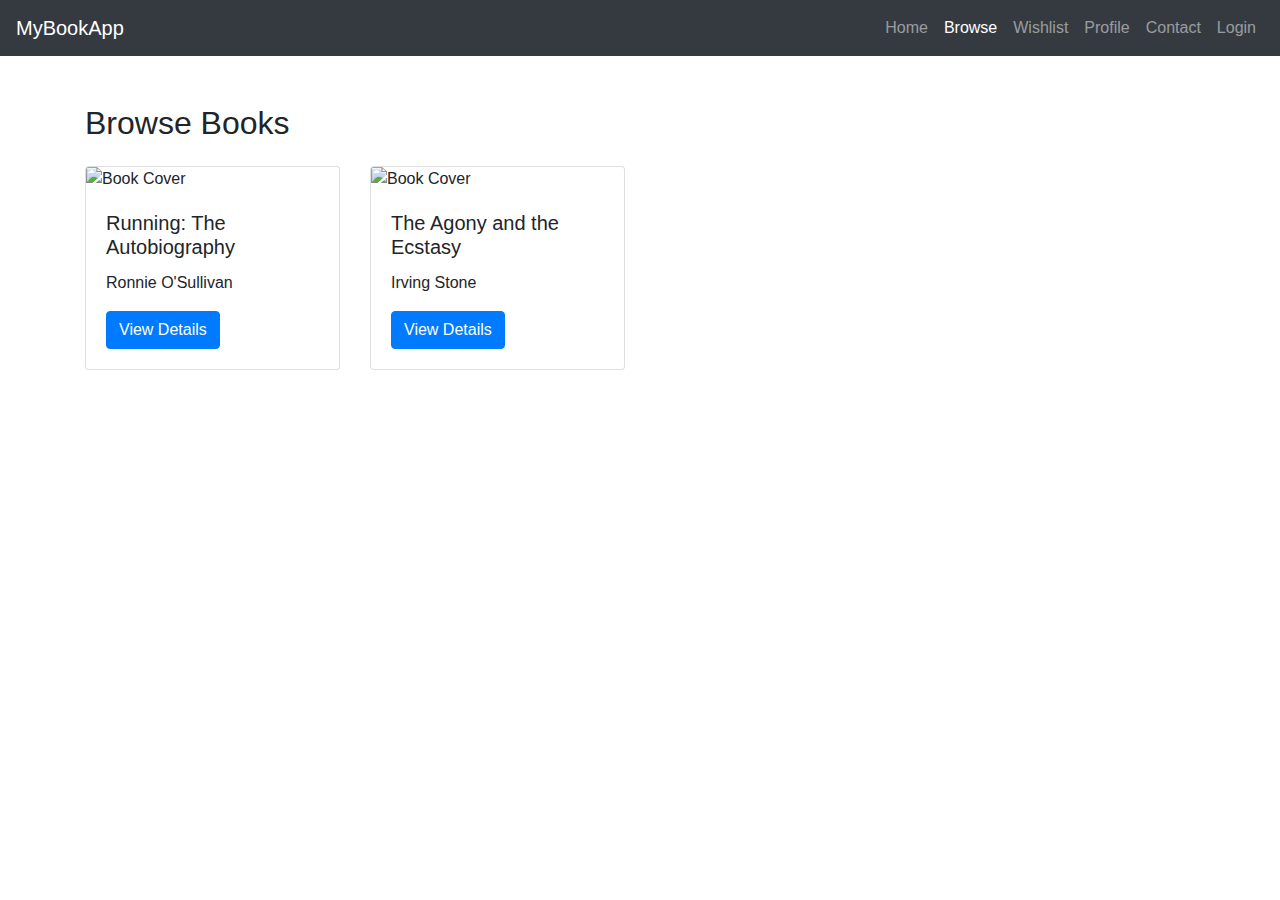
==== views/browse.html @ dea43659 "first delivery" ====
<!DOCTYPE html>
<html lang="en">
<head>
  <meta charset="UTF-8">
  <meta name="viewport" content="width=device-width, initial-scale=1.0">
  <title>BookApp - Browse</title>
  <link href="https://stackpath.bootstrapcdn.com/bootstrap/4.5.2/css/bootstrap.min.css" rel="stylesheet">
</head>
<body>
  <nav class="navbar navbar-expand-lg navbar-dark bg-dark">
    <a class="navbar-brand" href="index.html">MyBookApp</a>
    <button class="navbar-toggler" type="button" data-toggle="collapse" data-target="#navbarSupportedContent" aria-controls="navbarSupportedContent" aria-expanded="false" aria-label="Toggle navigation">
      <span class="navbar-toggler-icon"></span>
    </button>

    <div class="collapse navbar-collapse" id="navbarSupportedContent">
      <ul class="navbar-nav ml-auto">
        <li class="nav-item">
          <a class="nav-link" href="index.html">Home</a>
        </li>
        <li class="nav-item active">
          <a class="nav-link" href="#">Browse <span class="sr-only">(current)</span></a>
        </li>
        <li class="nav-item">
          <a class="nav-link" href="wishlist.html">Wishlist</a>
        </li>
        <li class="nav-item">
          <a class="nav-link" href="profile.html">Profile</a>
        </li>
        <!-- <li class="nav-item">
          <a class="nav-link" href="library.html">Library</a>
        </li> -->
        <li class="nav-item">
          <a class="nav-link" href="contact.html">Contact</a>
        </li>
        <li class="nav-item">
          <a class="nav-link" href="login.html">Login</a>
        </li>
        <!-- <li class="nav-item">
          <a class="nav-link" href="about.html">About</a>
        </li> -->
        <!-- Add links to other pages here -->
      </ul>
    </div>
  </nav>

  <div class="container mt-5">
    <h2 class="mb-4">Browse Books</h2>
    <div class="row">
      <!-- Example book card -->
      <div class="col-lg-3 col-md-4 col-sm-6 mb-4">
        <div class="card">
          <img src="https://images-na.ssl-images-amazon.com/images/S/compressed.photo.goodreads.com/books/1381935791i/18682641.jpg" class="card-img-top" alt="Book Cover">
          <div class="card-body">
            <h5 class="card-title">Running: The Autobiography</h5>
            <p class="card-text">Ronnie O'Sullivan</p>
            <a href="book_detail_1.html" class="btn btn-primary">View Details</a>
          </div>
        </div>
      </div>
	  	<div class="col-lg-3 col-md-4 col-sm-6 mb-4">
		<div class="card">
		  <img src="https://th.bing.com/th/id/OIP.HimaFRKFJ2k3TMsRJzVPYgHaL8?rs=1&pid=ImgDetMain" class="card-img-top" alt="Book Cover">
		  <div class="card-body">
			<h5 class="card-title">The Agony and the Ecstasy</h5>
			<p class="card-text">Irving Stone</p>
			<a href="book_detail_2.html" class="btn btn-primary">View Details</a>
		  </div>
		</div>
	</div>

      <!-- Repeat this card structure for each book -->
    </div>
  </div>

  <script src="https://stackpath.bootstrapcdn.com/bootstrap/4.5.2/js/bootstrap.min.js"></script>
</body>
</html>
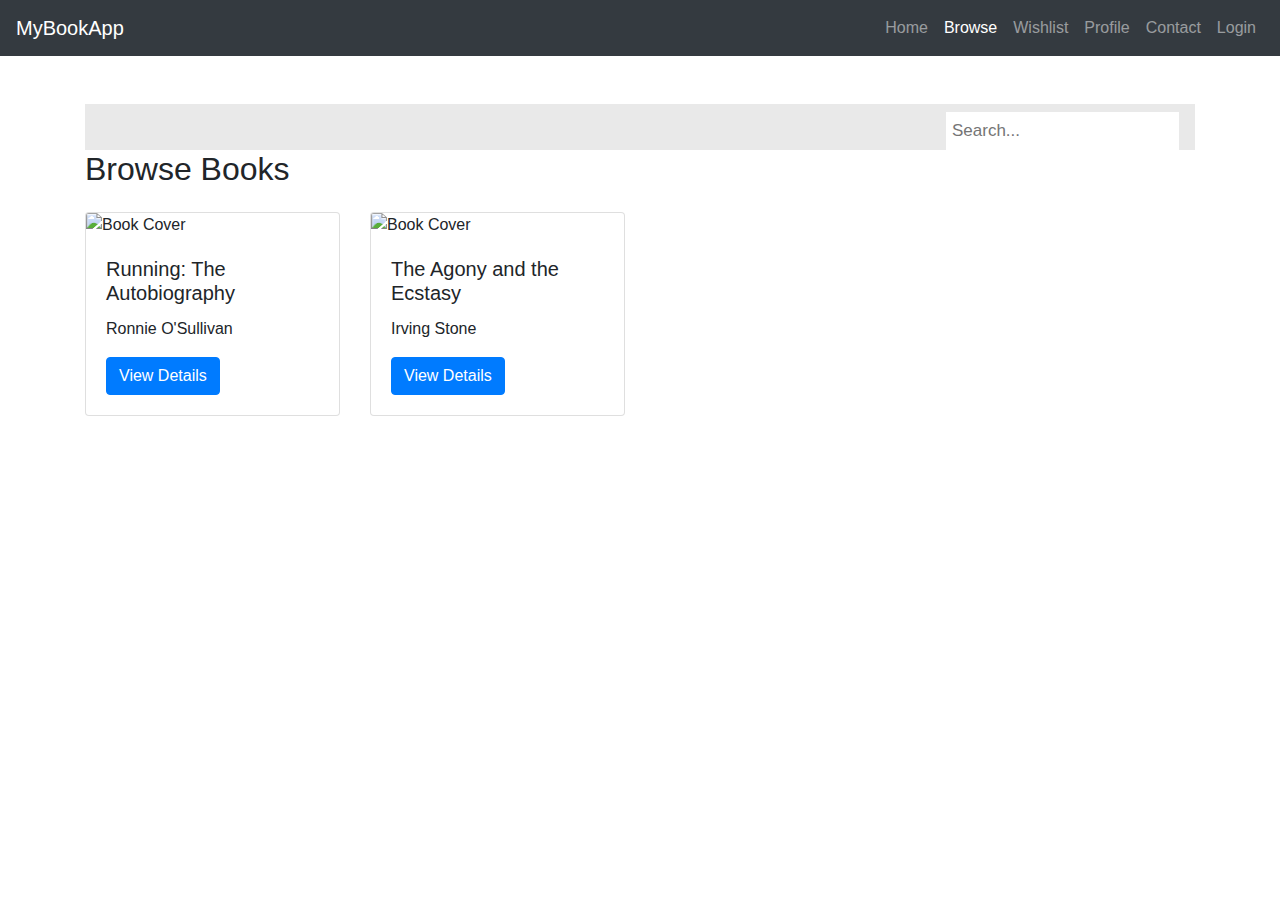
==== commit 7deaac6a: "search bar abd styles sheet" ====
--- a/views/browse.html
+++ b/views/browse.html
@@ -5,6 +5,7 @@
   <meta name="viewport" content="width=device-width, initial-scale=1.0">
   <title>BookApp - Browse</title>
   <link href="https://stackpath.bootstrapcdn.com/bootstrap/4.5.2/css/bootstrap.min.css" rel="stylesheet">
+  <link href="styles.css" type="text/css" rel="stylesheet" />
 </head>
 <body>
   <nav class="navbar navbar-expand-lg navbar-dark bg-dark">
@@ -45,6 +46,9 @@
   </nav>
 
   <div class="container mt-5">
+    <div class="topnav">
+      <input type="text" placeholder="Search...">
+    </div>
     <h2 class="mb-4">Browse Books</h2>
     <div class="row">
       <!-- Example book card -->
--- a/views/styles.css
+++ b/views/styles.css
@@ -0,0 +1,52 @@
+.topnav {
+  overflow: hidden;
+  background-color: #e9e9e9;
+}
+
+/* Style the links inside the navigation bar */
+.topnav a {
+  float: left;
+  display: block;
+  color: black;
+  text-align: center;
+  padding: 14px 16px;
+  text-decoration: none;
+  font-size: 17px;
+}
+
+/* Change the color of links on hover */
+.topnav a:hover {
+  background-color: #ddd;
+  color: black;
+}
+
+/* Style the "active" element to highlight the current page */
+.topnav a.active {
+  background-color: #2196F3;
+  color: white;
+}
+
+/* Style the search box inside the navigation bar */
+.topnav input[type=text] {
+  float: right;
+  padding: 6px;
+  border: none;
+  margin-top: 8px;
+  margin-right: 16px;
+  font-size: 17px;
+}
+
+/* When the screen is less than 600px wide, stack the links and the search field vertically instead of horizontally */
+@media screen and (max-width: 600px) {
+  .topnav a, .topnav input[type=text] {
+    float: none;
+    display: block;
+    text-align: left;
+    width: 100%;
+    margin: 0;
+    padding: 14px;
+  }
+  .topnav input[type=text] {
+    border: 1px solid #ccc;
+  }
+}